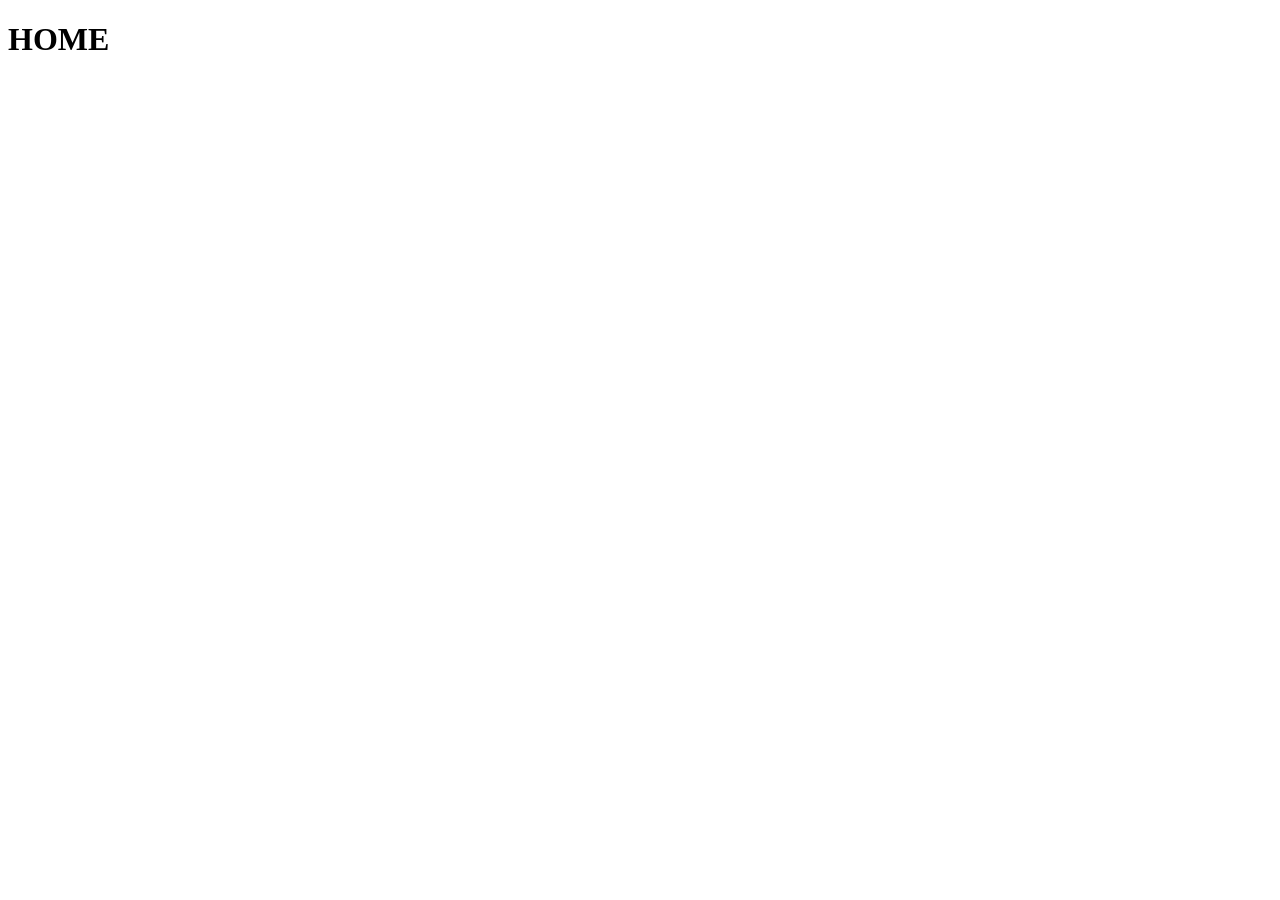
==== index.html @ ebbef8ec "this is the first commit" ====
<!DOCTYPE html>
<html lang="en">
<head>
    <meta charset="UTF-8">
    <meta name="viewport" content="width=device-width, initial-scale=1.0">
    <title>Afirica-delicacy</title>
    <link rel="stylesheet" href="./style.css">
</head>
<body>
    <h1>HOME</h1>
</body>
<script src="script.js"></script>
</html>
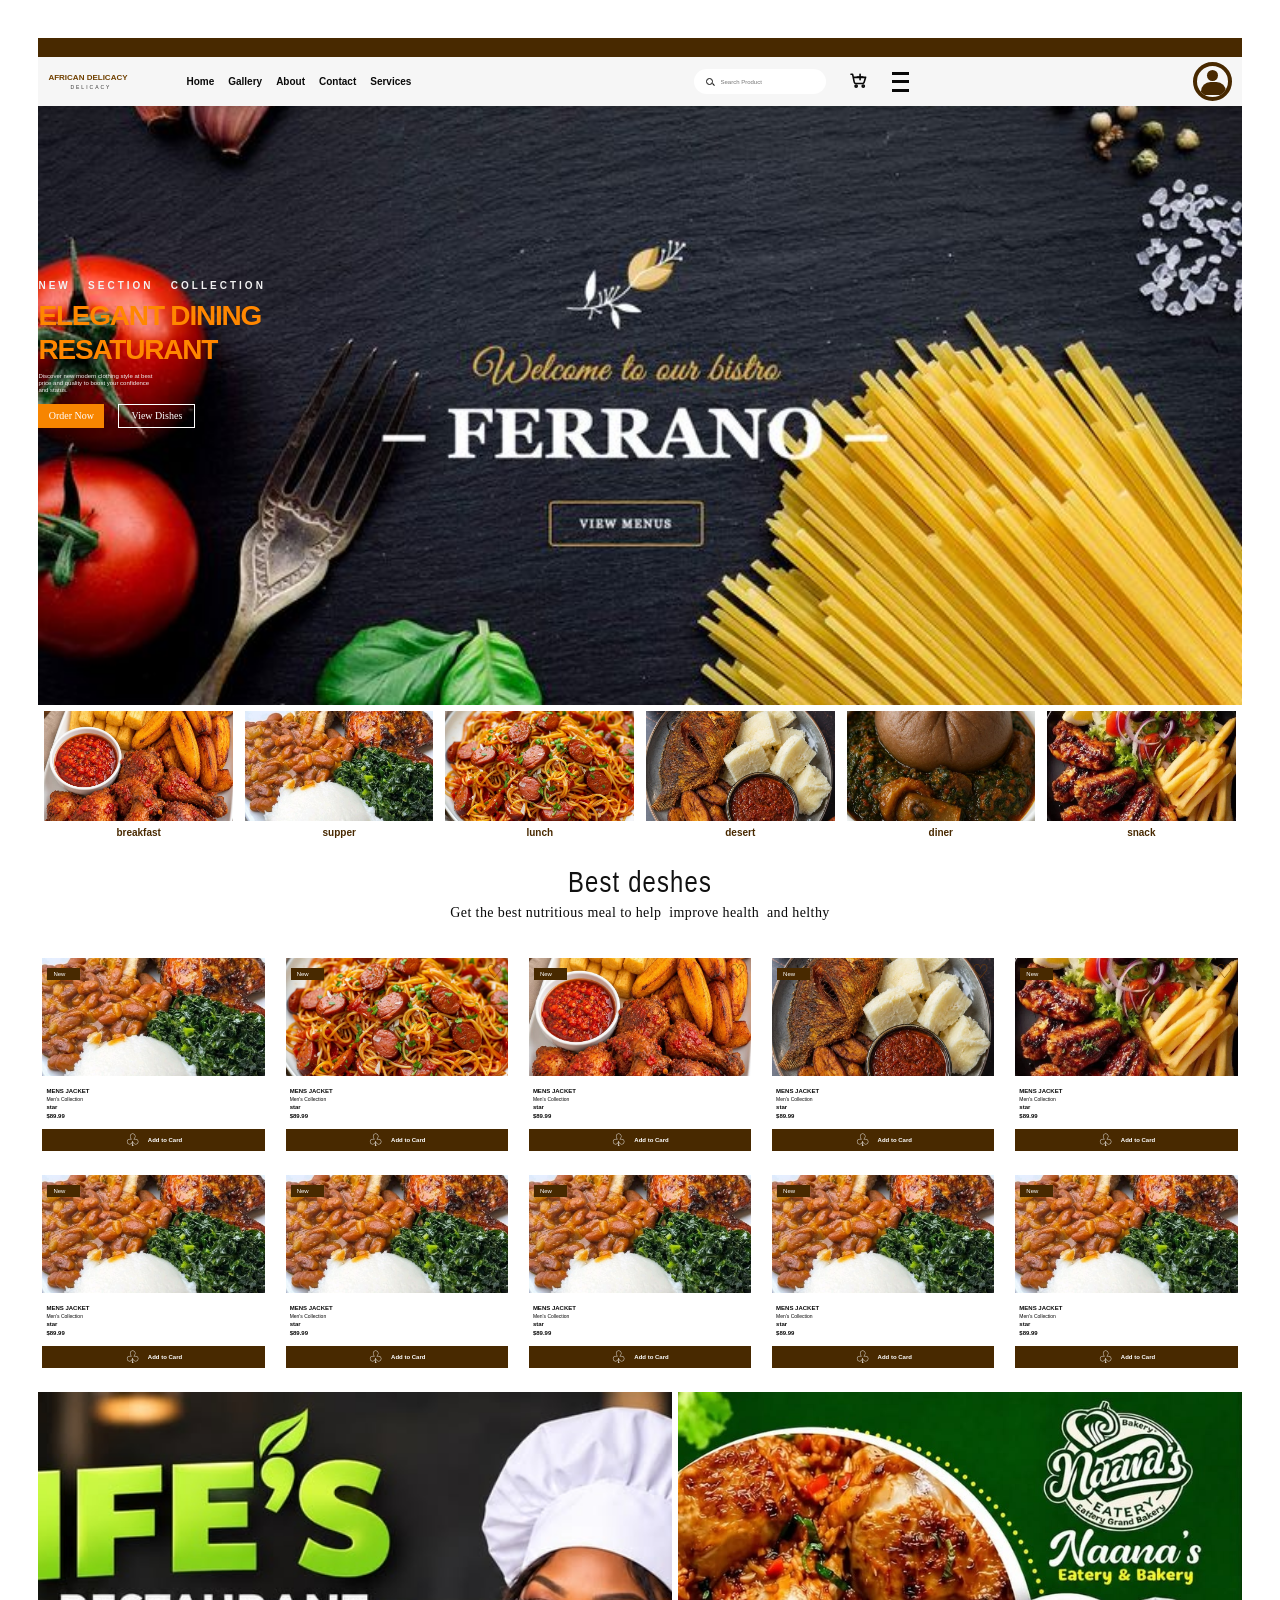
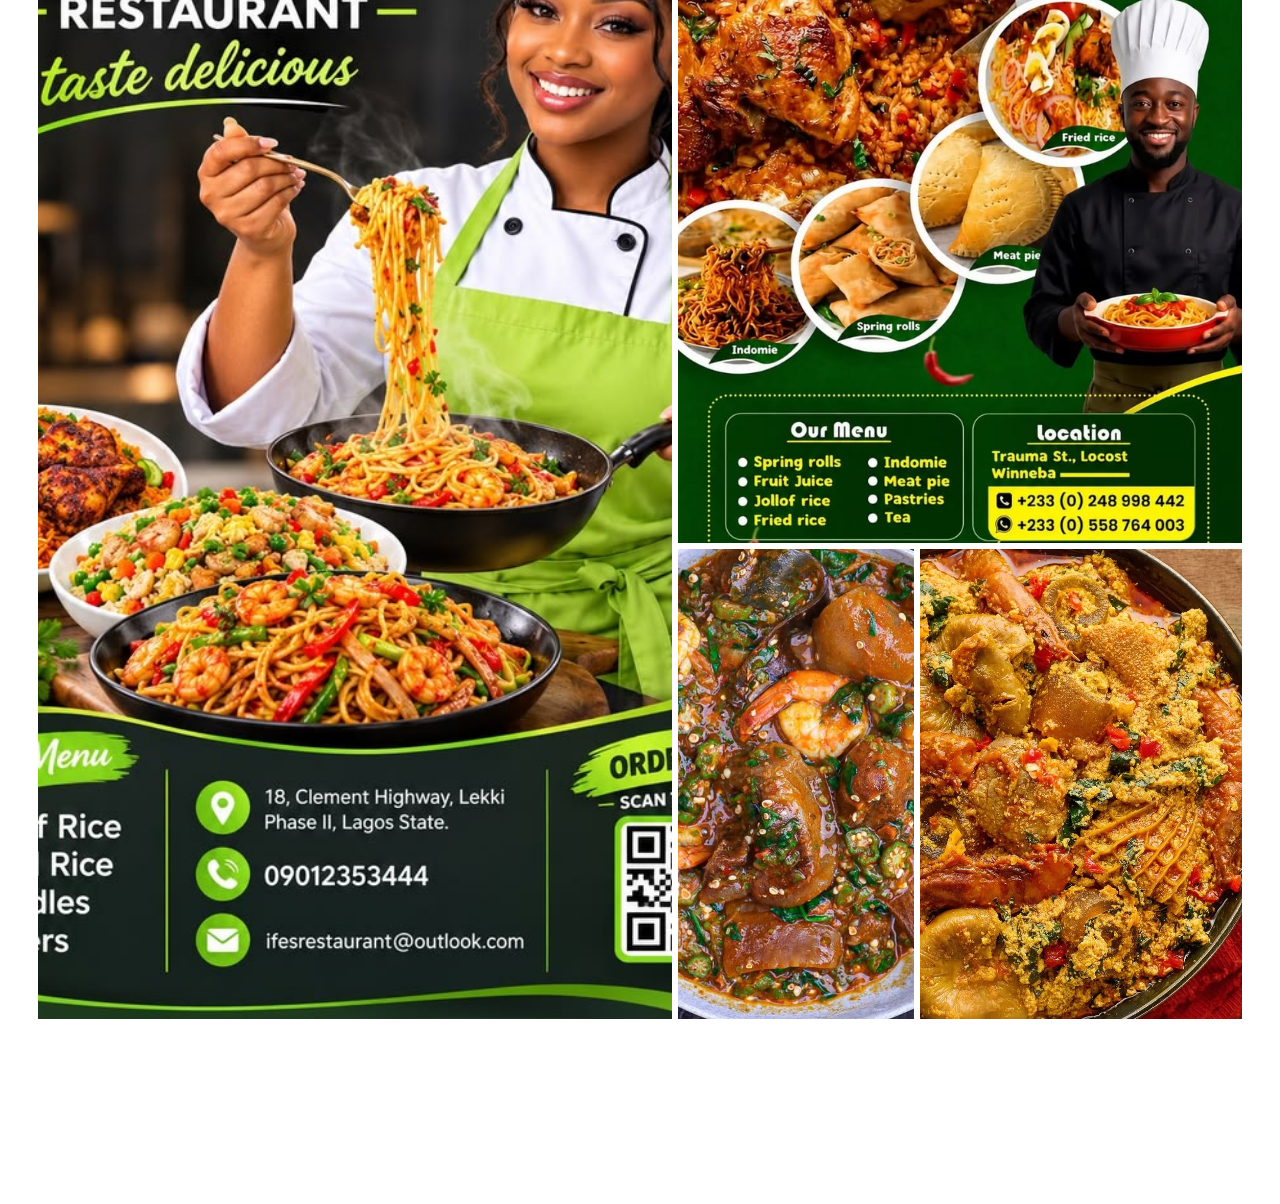
==== commit 64893f6b: "my work to the home page" ====
--- a/index.html
+++ b/index.html
@@ -3,11 +3,149 @@
 <head>
     <meta charset="UTF-8">
     <meta name="viewport" content="width=device-width, initial-scale=1.0">
-    <title>Afirica-delicacy</title>
+    <title>African Delicacy</title>
     <link rel="stylesheet" href="./style.css">
 </head>
 <body>
-    <h1>HOME</h1>
+    <main class="page">
+        <div class="top-band"></div>
+        <header class="site-header">
+            <a class="brand" href="#" aria-label="African Delicacy home">
+                <strong>AFRICAN DELICACY</strong>
+                <span>DELICACY</span>
+            </a>
+            <nav class="main-nav" aria-label="Main navigation">
+                <a href="#">Home</a>
+                <a href="#">Gallery</a>
+                <a href="#">About</a>
+                <a href="#">Contact</a>
+                <a href="#">Services</a>
+            </nav>
+            <label class="search">
+                <span class="search-icon" aria-hidden="true"></span>
+                <input type="search" placeholder="Search Product" aria-label="Search Product">
+            </label>
+            <button class="icon-button cart-icon" aria-label="Shopping cart">
+                <svg viewBox="0 0 24 24" aria-hidden="true">
+                    <path d="M2.5 4h2l2.1 10.1a2 2 0 0 0 2 1.6h8.6a2 2 0 0 0 1.9-1.4L21 8H6"></path>
+                    <circle cx="9" cy="19" r="1.4"></circle>
+                    <circle cx="18" cy="19" r="1.4"></circle>
+                    <path d="M14 4v7m-3.5-3.5h7"></path>
+                </svg>
+            </button>
+            <button class="icon-button menu-icon" aria-label="Open menu"><span></span><span></span><span></span></button>
+            <button class="profile-icon" aria-label="Profile">
+                <span class="profile-head"></span>
+                <span class="profile-body"></span>
+            </button>
+        </header>
+
+        <section class="hero" aria-label="Welcome to our bistro">
+            <div class="hero-copy">
+                <p class="eyebrow">NEW&nbsp;&nbsp; SECTION&nbsp;&nbsp; COLLECTION</p>
+                <h1>ELEGANT DINING<br>RESATURANT</h1>
+                <p class="hero-description">Discover new modern clothing style at best<br>price and quality to boost your confidence<br>and status.</p>
+                <div class="hero-actions">
+                    <a class="order-button" href="#">Order Now</a>
+                    <a class="dishes-button" href="#">View Dishes</a>
+                </div>
+            </div>
+        </section>
+
+        <section class="categories" aria-label="Meal categories">
+            <a class="category" href="#">
+                <img src="./assets/a84da2646864ede34d8985e63b2a84be.jpg" alt="">
+                <span>breakfast</span>
+            </a>
+            <a class="category" href="#">
+                <img src="./assets/fb3354e761e24f7c45a9b0ea93ad1564.jpg" alt="">
+                <span>supper</span>
+            </a>
+            <a class="category" href="#">
+                <img src="./assets/f07e0de98edfae25bcae5e0128d8e702.jpg" alt="">
+                <span>lunch</span>
+            </a>
+            <a class="category" href="#">
+                <img src="./assets/ef4fd1bd7232d2b314f2e73e21b83db4.jpg" alt="">
+                <span>desert</span>
+            </a>
+            <a class="category" href="#">
+                <img src="./assets/db285a12ba7b0454bdcac68c636e36e6.jpg" alt="">
+                <span>diner</span>
+            </a>
+            <a class="category" href="#">
+                <img src="./assets/a26977dff643196fd30231108475466a.jpg" alt="">
+                <span>snack</span>
+            </a>
+        </section>
+
+        <section class="menu-section">
+            <div class="section-heading">
+                <h2>Best deshes</h2>
+                <p>Get the best nutritious meal to help&nbsp; improve health&nbsp; and helthy</p>
+            </div>
+            <div class="product-grid">
+                <article class="product-card">
+                    <div class="product-image"><img src="./assets/fb3354e761e24f7c45a9b0ea93ad1564.jpg" alt="Chicken and rice meal"><span class="new-tag">New</span><span class="heart">♡</span></div>
+                    <div class="product-info"><strong>MENS JACKET</strong><span>Men's Collection</span><b>star</b><strong>$89.99</strong></div>
+                    <button class="add-button"><span class="mini-cart">♧</span> Add to Card</button>
+                </article>
+                <article class="product-card">
+                    <div class="product-image"><img src="./assets/f07e0de98edfae25bcae5e0128d8e702.jpg" alt="Spaghetti meal"><span class="new-tag">New</span><span class="heart">♡</span></div>
+                    <div class="product-info"><strong>MENS JACKET</strong><span>Men's Collection</span><b>star</b><strong>$89.99</strong></div>
+                    <button class="add-button"><span class="mini-cart">♧</span> Add to Card</button>
+                </article>
+                <article class="product-card">
+                    <div class="product-image"><img src="./assets/a84da2646864ede34d8985e63b2a84be.jpg" alt="Grilled chicken and plantain"><span class="new-tag">New</span><span class="heart">♡</span></div>
+                    <div class="product-info"><strong>MENS JACKET</strong><span>Men's Collection</span><b>star</b><strong>$89.99</strong></div>
+                    <button class="add-button"><span class="mini-cart">♧</span> Add to Card</button>
+                </article>
+                <article class="product-card">
+                    <div class="product-image"><img src="./assets/ef4fd1bd7232d2b314f2e73e21b83db4.jpg" alt="Fish with sides"><span class="new-tag">New</span><span class="heart">♡</span></div>
+                    <div class="product-info"><strong>MENS JACKET</strong><span>Men's Collection</span><b>star</b><strong>$89.99</strong></div>
+                    <button class="add-button"><span class="mini-cart">♧</span> Add to Card</button>
+                </article>
+                <article class="product-card">
+                    <div class="product-image"><img src="./assets/a26977dff643196fd30231108475466a.jpg" alt="Grilled meat and fries"><span class="new-tag">New</span><span class="heart">♡</span></div>
+                    <div class="product-info"><strong>MENS JACKET</strong><span>Men's Collection</span><b>star</b><strong>$89.99</strong></div>
+                    <button class="add-button"><span class="mini-cart">♧</span> Add to Card</button>
+                </article>
+                <article class="product-card">
+                    <div class="product-image"><img src="./assets/fb3354e761e24f7c45a9b0ea93ad1564.jpg" alt="Chicken and rice meal"><span class="new-tag">New</span><span class="heart">♡</span></div>
+                    <div class="product-info"><strong>MENS JACKET</strong><span>Men's Collection</span><b>star</b><strong>$89.99</strong></div>
+                    <button class="add-button"><span class="mini-cart">♧</span> Add to Card</button>
+                </article>
+                <article class="product-card">
+                    <div class="product-image"><img src="./assets/fb3354e761e24f7c45a9b0ea93ad1564.jpg" alt="Chicken and rice meal"><span class="new-tag">New</span><span class="heart">♡</span></div>
+                    <div class="product-info"><strong>MENS JACKET</strong><span>Men's Collection</span><b>star</b><strong>$89.99</strong></div>
+                    <button class="add-button"><span class="mini-cart">♧</span> Add to Card</button>
+                </article>
+                <article class="product-card">
+                    <div class="product-image"><img src="./assets/fb3354e761e24f7c45a9b0ea93ad1564.jpg" alt="Chicken and rice meal"><span class="new-tag">New</span><span class="heart">♡</span></div>
+                    <div class="product-info"><strong>MENS JACKET</strong><span>Men's Collection</span><b>star</b><strong>$89.99</strong></div>
+                    <button class="add-button"><span class="mini-cart">♧</span> Add to Card</button>
+                </article>
+                <article class="product-card">
+                    <div class="product-image"><img src="./assets/fb3354e761e24f7c45a9b0ea93ad1564.jpg" alt="Chicken and rice meal"><span class="new-tag">New</span><span class="heart">♡</span></div>
+                    <div class="product-info"><strong>MENS JACKET</strong><span>Men's Collection</span><b>star</b><strong>$89.99</strong></div>
+                    <button class="add-button"><span class="mini-cart">♧</span> Add to Card</button>
+                </article>
+                <article class="product-card">
+                    <div class="product-image"><img src="./assets/fb3354e761e24f7c45a9b0ea93ad1564.jpg" alt="Chicken and rice meal"><span class="new-tag">New</span><span class="heart">♡</span></div>
+                    <div class="product-info"><strong>MENS JACKET</strong><span>Men's Collection</span><b>star</b><strong>$89.99</strong></div>
+                    <button class="add-button"><span class="mini-cart">♧</span> Add to Card</button>
+                </article>
+            </div>
+        </section>
+
+        <section class="promotions" aria-label="Restaurant specials">
+            <img class="chef-promo" src="./assets/30cb86f6ff8b3ae7d47fc27bc959237d.jpg" alt="IFE'S restaurant, taste delicious">
+            <div class="food-promos">
+                <img src="./assets/ea743bbdbd87b1c396092059807d31a7.jpg" alt="Restaurant food and chef">
+                <img src="./assets/31af7766796ad1d84baca6e115d653b7.jpg" alt="Spicy stew">
+                <img src="./assets/8239f8def4832946f602ae3313b98829.jpg" alt="African rice dish">
+            </div>
+        </section>
+    </main>
 </body>
-<script src="script.js"></script>
-</html>+</html>
--- a/style.css
+++ b/style.css
@@ -0,0 +1,557 @@
+* {
+    box-sizing: border-box;
+}
+
+body {
+    margin: 0;
+    background: #fff;
+    color: #090909;
+    font-family: Arial, Helvetica, sans-serif;
+}
+
+.page {
+    width: 94%;
+    max-width: 1280px;
+    margin: 3% auto 0;
+    padding-bottom: 185px;
+}
+
+.top-band {
+    height: 19px;
+    background: #482900;
+}
+
+.site-header {
+    height: 49px;
+    padding: 0 10px;
+    display: flex;
+    align-items: center;
+    background: #f6f6f6;
+}
+
+.brand {
+    width: 100px;
+    flex: 0 0 100px;
+    display: flex;
+    flex-direction: column;
+    color: #704000;
+    text-decoration: none;
+    line-height: 1;
+}
+
+.brand strong {
+    font-size: 8px;
+    font-weight: 800;
+}
+
+.brand span {
+    padding-left: 22px;
+    margin-top: 3px;
+    color: #333;
+    font-size: 5px;
+    letter-spacing: 2px;
+}
+
+.main-nav {
+    display: flex;
+    align-items: center;
+    gap: 14px;
+    margin-left: 38px;
+    white-space: nowrap;
+}
+
+.main-nav a {
+    color: #0a0a0a;
+    font-size: 10px;
+    font-weight: 700;
+    text-decoration: none;
+}
+
+.search {
+    height: 25px;
+    width: 132px;
+    flex: 0 0 132px;
+    display: flex;
+    align-items: center;
+    gap: 8px;
+    padding: 0 12px;
+    margin-left: auto;
+    border-radius: 20px;
+    background: #fff;
+}
+
+.search input {
+    width: 100%;
+    min-width: 0;
+    padding: 0;
+    border: 0;
+    outline: 0;
+    background: transparent;
+    color: #444;
+    font-size: 6px;
+}
+
+.search-icon {
+    width: 7px;
+    height: 7px;
+    position: relative;
+    flex: 0 0 7px;
+    border: 1px solid #111;
+    border-radius: 50%;
+}
+
+.search-icon::after {
+    position: absolute;
+    width: 3px;
+    height: 1px;
+    right: -3px;
+    bottom: -1px;
+    background: #111;
+    content: "";
+    transform: rotate(48deg);
+}
+
+.icon-button,
+.profile-icon {
+    padding: 0;
+    border: 0;
+    background: transparent;
+    cursor: pointer;
+}
+
+.cart-icon {
+    width: 20px;
+    height: 24px;
+    margin-left: 23px;
+}
+
+.cart-icon svg {
+    width: 19px;
+    height: 19px;
+    fill: none;
+    stroke: #070707;
+    stroke-linecap: round;
+    stroke-linejoin: round;
+    stroke-width: 2;
+}
+
+.menu-icon {
+    width: 19px;
+    height: 20px;
+    display: flex;
+    flex-direction: column;
+    justify-content: space-between;
+    margin-left: 23px;
+}
+
+.menu-icon span {
+    width: 17px;
+    height: 3px;
+    background: #080808;
+}
+
+.profile-icon {
+    width: 39px;
+    height: 39px;
+    flex: 0 0 39px;
+    position: relative;
+    overflow: hidden;
+    margin-left: auto;
+    border: 4px solid #482900;
+    border-radius: 50%;
+}
+
+.profile-head {
+    position: absolute;
+    top: 4px;
+    left: 10px;
+    width: 11px;
+    height: 11px;
+    border-radius: 50%;
+    background: #482900;
+}
+
+.profile-body {
+    position: absolute;
+    bottom: 2px;
+    left: 4px;
+    width: 25px;
+    height: 13px;
+    border-radius: 14px 14px 5px 5px;
+    background: #482900;
+}
+
+.hero {
+    height: auto;
+    aspect-ratio: 2.01 / 1;
+    position: relative;
+    overflow: hidden;
+    background: url("./assets/hero.jpg") center center / cover no-repeat;
+}
+
+.hero-copy {
+    position: absolute;
+    top: 29%;
+    left: 0;
+    color: #f1f1f1;
+}
+
+.eyebrow {
+    margin: 0 0 8px;
+    font-size: 10px;
+    font-weight: 700;
+    letter-spacing: 3px;
+}
+
+.hero h1 {
+    margin: 0;
+    color: #ff8700;
+    font-size: 28px;
+    line-height: 1.23;
+    letter-spacing: -1.2px;
+}
+
+.hero-description {
+    margin: 5px 0 10px;
+    font-size: 6px;
+    line-height: 1.15;
+}
+
+.hero-actions {
+    display: flex;
+    gap: 14px;
+}
+
+.hero-actions a {
+    height: 24px;
+    display: flex;
+    align-items: center;
+    justify-content: center;
+    color: #fff;
+    font-family: Georgia, serif;
+    font-size: 10px;
+    text-decoration: none;
+}
+
+.order-button {
+    width: 66px;
+    background: #f78500;
+}
+
+.dishes-button {
+    width: 77px;
+    border: 1px solid #fff;
+}
+
+.categories {
+    display: grid;
+    grid-template-columns: repeat(6, minmax(0, 1fr));
+    gap: 12px;
+    padding: 6px;
+}
+
+.category {
+    min-width: 0;
+    display: flex;
+    flex-direction: column;
+    align-items: center;
+    color: #482900;
+    font-size: 10px;
+    font-weight: 700;
+    line-height: 1;
+    text-decoration: none;
+}
+
+.category img {
+    width: 100%;
+    height: 110px;
+    object-fit: cover;
+    margin-bottom: 7px;
+}
+
+.menu-section {
+    margin-top: 21px;
+}
+
+.section-heading {
+    text-align: center;
+}
+
+.section-heading h2 {
+    margin: 0;
+    color: #111;
+    font-family: "Arial Narrow", "Liberation Sans Narrow", Georgia, serif;
+    font-size: 29px;
+    font-weight: 400;
+    letter-spacing: 1.2px;
+    line-height: 1.15;
+}
+
+.section-heading p {
+    margin: 7px 0 37px;
+    font-family: Georgia, "Times New Roman", serif;
+    font-size: 14px;
+    letter-spacing: .4px;
+}
+
+.product-grid {
+    display: grid;
+    grid-template-columns: repeat(5, minmax(0, 1fr));
+    column-gap: 21px;
+    row-gap: 24px;
+    padding: 0 4px;
+}
+
+.product-card {
+    min-width: 0;
+    height: 193px;
+}
+
+.product-image {
+    height: 118px;
+    position: relative;
+    overflow: hidden;
+    background: #eee;
+}
+
+.product-image img {
+    width: 100%;
+    height: 100%;
+    display: block;
+    object-fit: cover;
+}
+
+.new-tag {
+    position: absolute;
+    top: 10px;
+    left: 5px;
+    width: 33px;
+    height: 12px;
+    display: flex;
+    align-items: center;
+    padding-left: 6px;
+    background: #482900;
+    color: #fff;
+    font-size: 6px;
+}
+
+.heart {
+    position: absolute;
+    top: 4px;
+    right: 5px;
+    color: #784000;
+    font-family: Arial, sans-serif;
+    font-size: 19px;
+    line-height: 1;
+}
+
+.product-info {
+    height: 53px;
+    display: flex;
+    flex-direction: column;
+    justify-content: center;
+    padding: 4px 4px 2px;
+    font-size: 6px;
+    line-height: 1.4;
+}
+
+.product-info strong {
+    font-size: 6px;
+    line-height: 1.45;
+}
+
+.product-info span {
+    font-size: 5px;
+}
+
+.product-info b {
+    font-size: 6px;
+}
+
+.add-button {
+    width: 100%;
+    height: 22px;
+    display: flex;
+    align-items: center;
+    justify-content: center;
+    gap: 8px;
+    padding: 0;
+    border: 0;
+    background: #482900;
+    color: #fff;
+    font-size: 6px;
+    font-weight: 700;
+}
+
+.mini-cart {
+    font-size: 17px;
+    font-weight: 400;
+    line-height: 1;
+}
+
+.promotions {
+    height: auto;
+    aspect-ratio: 2.15 / 1;
+    display: grid;
+    grid-template-columns: 1.125fr 1fr;
+    gap: 6px;
+    margin-top: 24px;
+}
+
+.promotions > img,
+.food-promos img {
+    width: 100%;
+    height: 100%;
+    display: block;
+    object-fit: cover;
+}
+
+.chef-promo {
+    object-position: center 43%;
+}
+
+.food-promos {
+    min-width: 0;
+    display: grid;
+    grid-template-columns: 1fr 1.36fr;
+    grid-template-rows: 1.6fr 1fr;
+    gap: 6px;
+}
+
+.food-promos img:first-child {
+    grid-column: 1 / 3;
+}
+
+@media (max-width: 700px) {
+    .page {
+        width: 96%;
+        margin-top: 2%;
+    }
+
+    .site-header {
+        padding: 0 7px;
+    }
+
+    .brand {
+        width: 84px;
+        flex-basis: 84px;
+    }
+
+    .main-nav {
+        gap: 9px;
+        margin-left: 12px;
+    }
+
+    .main-nav a {
+        font-size: 8px;
+    }
+
+    .search {
+        width: 100px;
+        flex-basis: 100px;
+        margin-left: 12px;
+    }
+
+    .cart-icon {
+        margin-left: 10px;
+    }
+
+    .menu-icon {
+        margin-left: 12px;
+    }
+
+    .profile-icon {
+        width: 32px;
+        height: 32px;
+        flex-basis: 32px;
+        margin-left: 12px;
+    }
+
+    .hero h1 {
+        font-size: clamp(16px, 3.65vw, 28px);
+    }
+
+    .eyebrow {
+        font-size: clamp(6px, 1.3vw, 10px);
+        letter-spacing: 2px;
+    }
+
+    .category img {
+        height: clamp(64px, 14.3vw, 110px);
+    }
+
+    .product-grid {
+        column-gap: 12px;
+    }
+}
+
+@media (max-width: 520px) {
+    .main-nav {
+        display: none;
+    }
+
+    .search {
+        margin-left: auto;
+    }
+
+    .profile-icon {
+        margin-left: 10px;
+    }
+
+    .hero {
+        aspect-ratio: 1.5 / 1;
+    }
+
+    .hero-copy {
+        top: 25%;
+    }
+
+    .hero-description {
+        font-size: 5px;
+    }
+
+    .categories {
+        gap: 5px;
+        padding: 5px 2px;
+    }
+
+    .category {
+        font-size: 8px;
+    }
+
+    .category img {
+        height: 18vw;
+        margin-bottom: 5px;
+    }
+
+    .section-heading h2 {
+        font-size: 24px;
+    }
+
+    .section-heading p {
+        margin-bottom: 24px;
+        font-size: 11px;
+    }
+
+    .product-grid {
+        grid-template-columns: repeat(2, minmax(0, 1fr));
+        gap: 16px;
+    }
+
+    .product-card {
+        height: 193px;
+    }
+
+    .promotions {
+        grid-template-columns: 1fr;
+        aspect-ratio: auto;
+    }
+
+    .chef-promo {
+        height: 75vw !important;
+    }
+
+    .food-promos {
+        height: 60vw;
+    }
+}
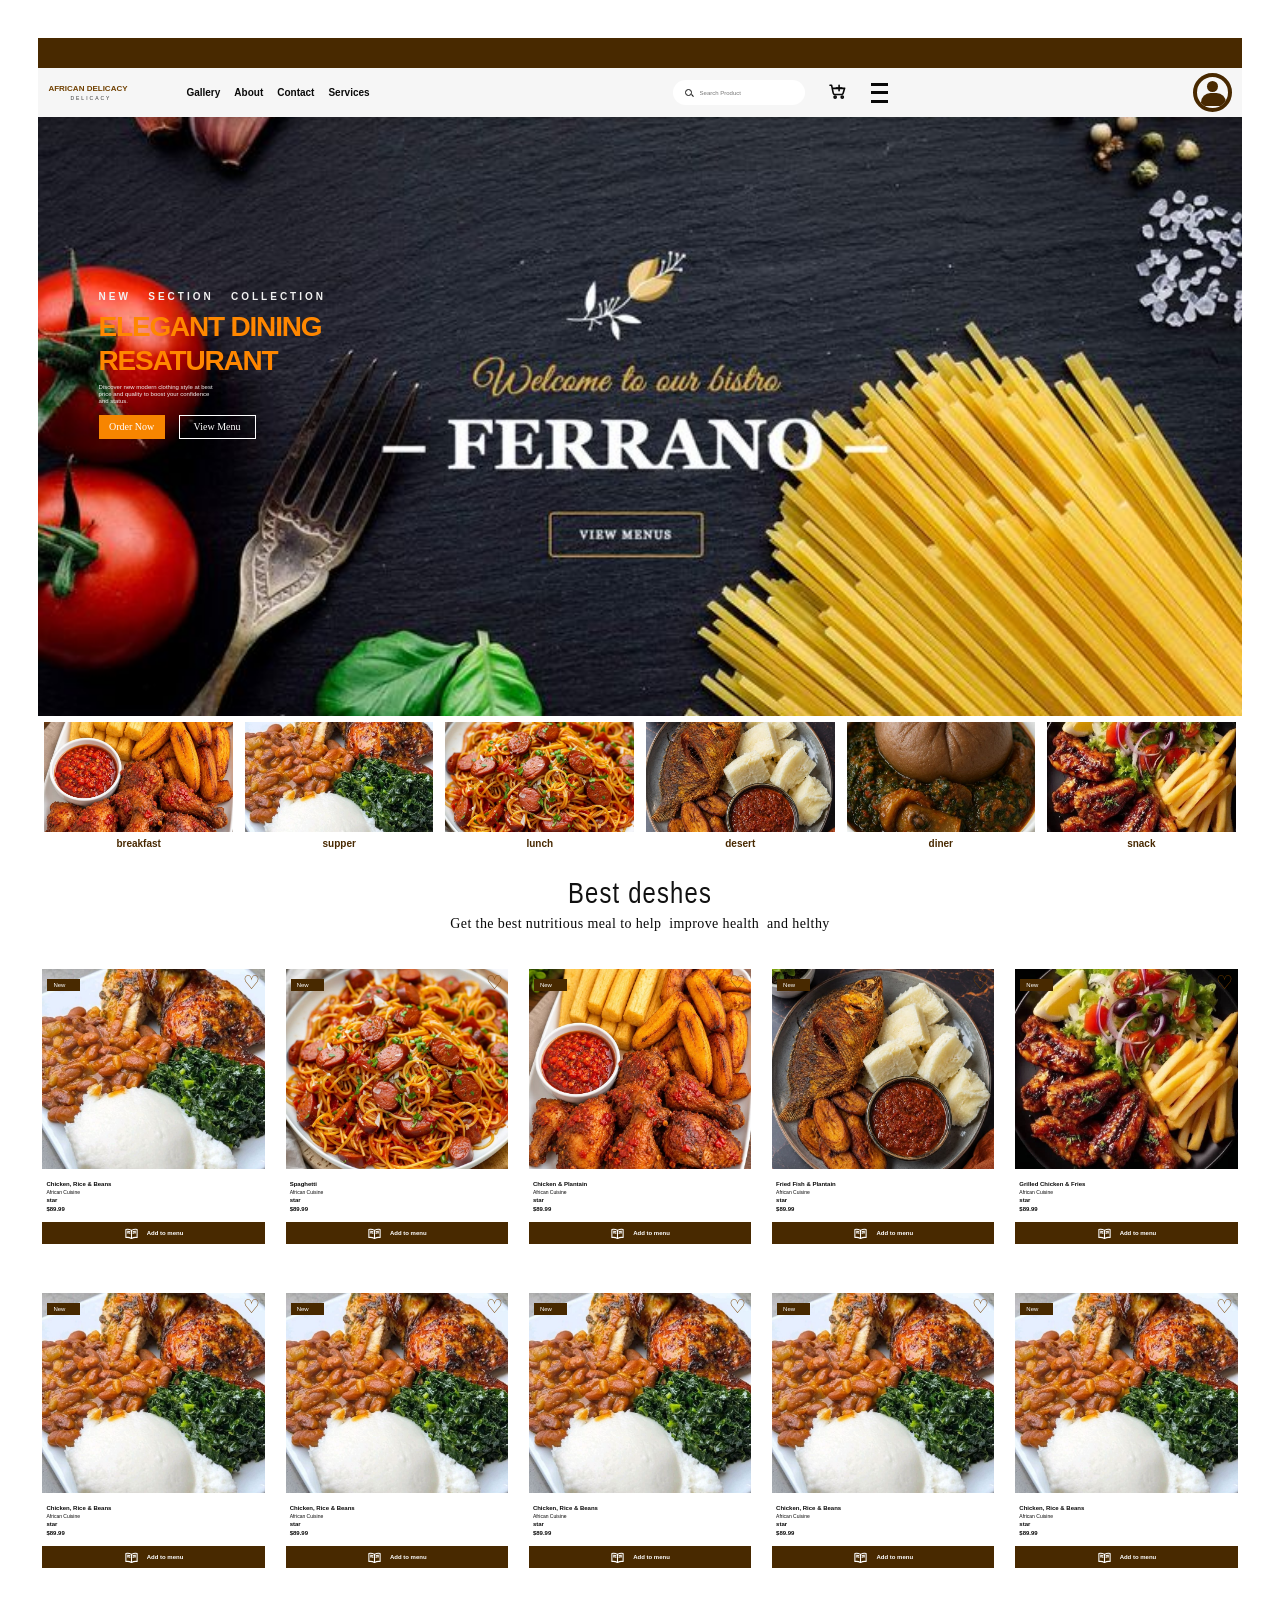
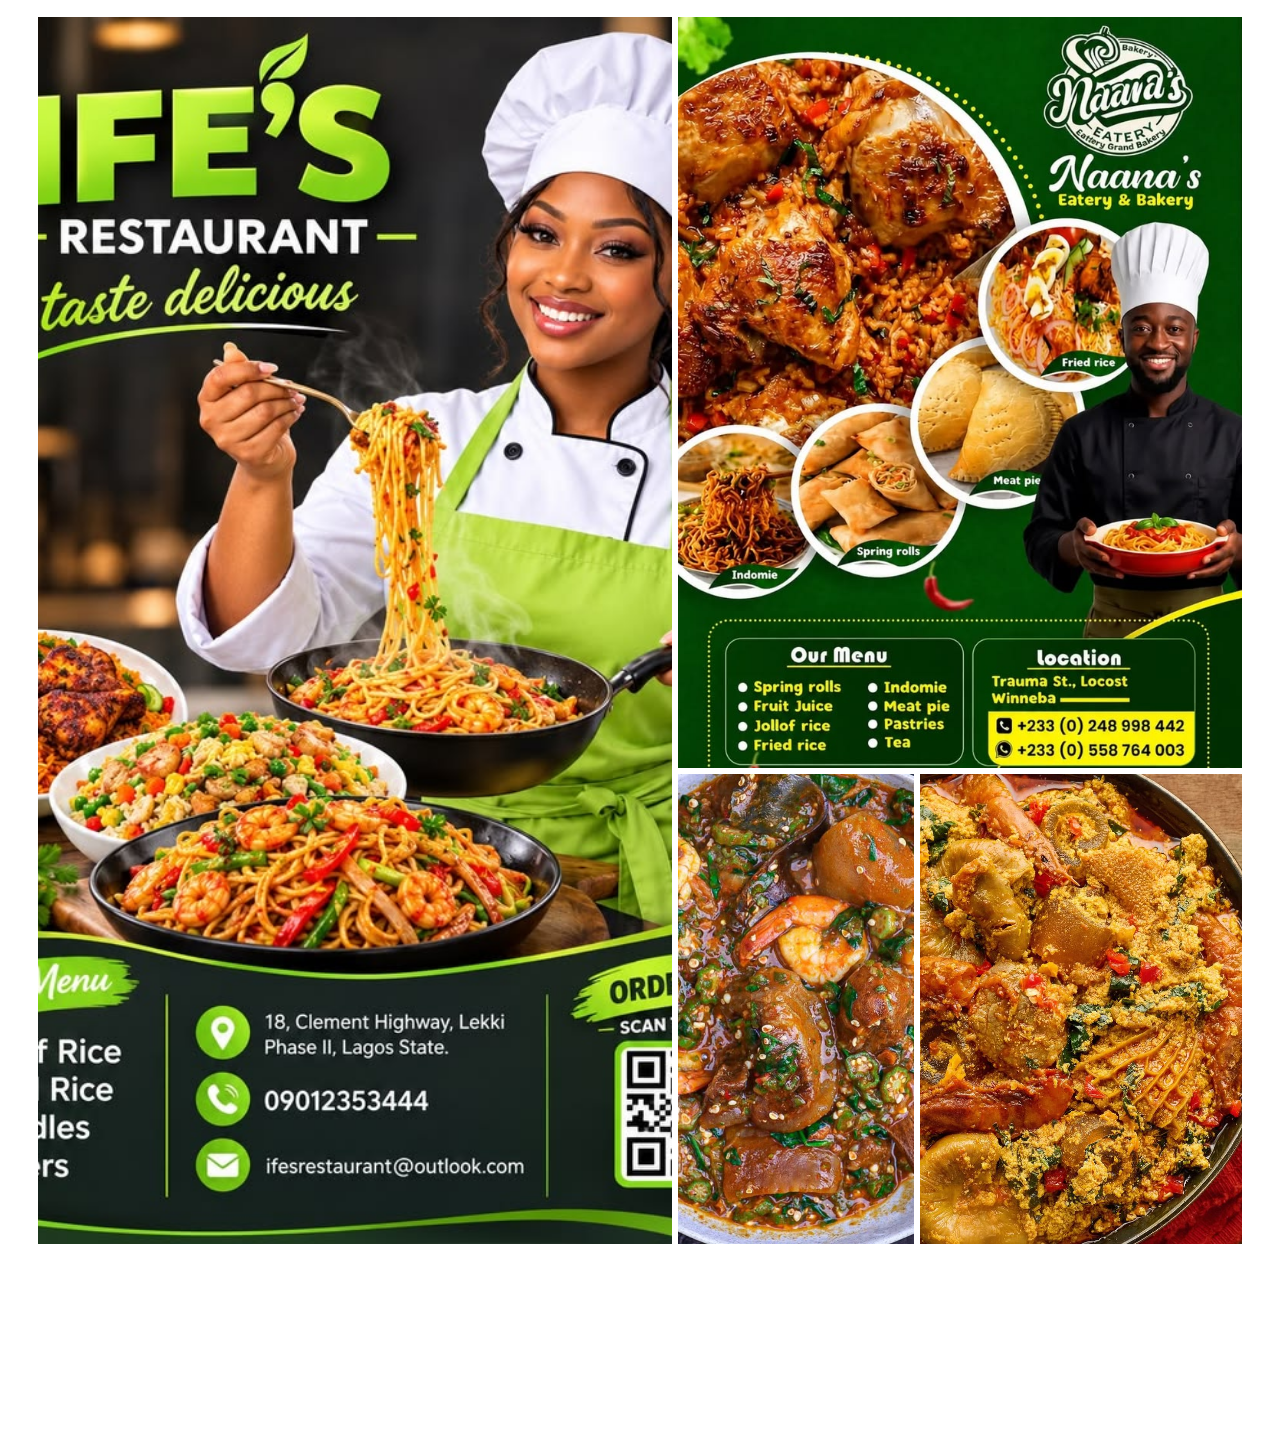
==== commit c9744a6a: "twicking the home page" ====
--- a/index.html
+++ b/index.html
@@ -15,11 +15,10 @@
                 <span>DELICACY</span>
             </a>
             <nav class="main-nav" aria-label="Main navigation">
-                <a href="#">Home</a>
-                <a href="#">Gallery</a>
-                <a href="#">About</a>
-                <a href="#">Contact</a>
-                <a href="#">Services</a>
+                <a href="./gallery">Gallery</a>
+                <a href="./about">About</a>
+                <a href="./contact">Contact</a>
+                <a href="./services">Services</a>
             </nav>
             <label class="search">
                 <span class="search-icon" aria-hidden="true"></span>
@@ -46,8 +45,8 @@
                 <h1>ELEGANT DINING<br>RESATURANT</h1>
                 <p class="hero-description">Discover new modern clothing style at best<br>price and quality to boost your confidence<br>and status.</p>
                 <div class="hero-actions">
-                    <a class="order-button" href="#">Order Now</a>
-                    <a class="dishes-button" href="#">View Dishes</a>
+                    <a class="order-button" href="./menu.html">Order Now</a>
+                    <a class="dishes-button" href="./menu.html">View Menu</a>
                 </div>
             </div>
         </section>
@@ -87,53 +86,53 @@
             <div class="product-grid">
                 <article class="product-card">
                     <div class="product-image"><img src="./assets/fb3354e761e24f7c45a9b0ea93ad1564.jpg" alt="Chicken and rice meal"><span class="new-tag">New</span><span class="heart">♡</span></div>
-                    <div class="product-info"><strong>MENS JACKET</strong><span>Men's Collection</span><b>star</b><strong>$89.99</strong></div>
-                    <button class="add-button"><span class="mini-cart">♧</span> Add to Card</button>
+                    <div class="product-info"><strong>Chicken, Rice &amp; Beans</strong><span>African Cuisine</span><b>star</b><strong>$89.99</strong></div>
+                    <button class="add-button"><svg class="menu-book" viewBox="0 0 24 24" aria-hidden="true"><path d="M3 5.5c3.4-.8 6-.2 9 1.5v13c-3-1.7-5.6-2.3-9-1.5zM21 5.5c-3.4-.8-6-.2-9 1.5v13c3-1.7 5.6-2.3 9-1.5zM12 7v13"></path><path d="M5.5 8.5c1.4-.2 2.7 0 4 .6M5.5 11c1.4-.2 2.7 0 4 .6M18.5 8.5c-1.4-.2-2.7 0-4 .6M18.5 11c-1.4-.2-2.7 0-4 .6"></path></svg> Add to menu</button>
                 </article>
                 <article class="product-card">
                     <div class="product-image"><img src="./assets/f07e0de98edfae25bcae5e0128d8e702.jpg" alt="Spaghetti meal"><span class="new-tag">New</span><span class="heart">♡</span></div>
-                    <div class="product-info"><strong>MENS JACKET</strong><span>Men's Collection</span><b>star</b><strong>$89.99</strong></div>
-                    <button class="add-button"><span class="mini-cart">♧</span> Add to Card</button>
+                    <div class="product-info"><strong>Spaghetti</strong><span>African Cuisine</span><b>star</b><strong>$89.99</strong></div>
+                    <button class="add-button"><svg class="menu-book" viewBox="0 0 24 24" aria-hidden="true"><path d="M3 5.5c3.4-.8 6-.2 9 1.5v13c-3-1.7-5.6-2.3-9-1.5zM21 5.5c-3.4-.8-6-.2-9 1.5v13c3-1.7 5.6-2.3 9-1.5zM12 7v13"></path><path d="M5.5 8.5c1.4-.2 2.7 0 4 .6M5.5 11c1.4-.2 2.7 0 4 .6M18.5 8.5c-1.4-.2-2.7 0-4 .6M18.5 11c-1.4-.2-2.7 0-4 .6"></path></svg> Add to menu</button>
                 </article>
                 <article class="product-card">
                     <div class="product-image"><img src="./assets/a84da2646864ede34d8985e63b2a84be.jpg" alt="Grilled chicken and plantain"><span class="new-tag">New</span><span class="heart">♡</span></div>
-                    <div class="product-info"><strong>MENS JACKET</strong><span>Men's Collection</span><b>star</b><strong>$89.99</strong></div>
-                    <button class="add-button"><span class="mini-cart">♧</span> Add to Card</button>
+                    <div class="product-info"><strong>Chicken &amp; Plantain</strong><span>African Cuisine</span><b>star</b><strong>$89.99</strong></div>
+                    <button class="add-button"><svg class="menu-book" viewBox="0 0 24 24" aria-hidden="true"><path d="M3 5.5c3.4-.8 6-.2 9 1.5v13c-3-1.7-5.6-2.3-9-1.5zM21 5.5c-3.4-.8-6-.2-9 1.5v13c3-1.7 5.6-2.3 9-1.5zM12 7v13"></path><path d="M5.5 8.5c1.4-.2 2.7 0 4 .6M5.5 11c1.4-.2 2.7 0 4 .6M18.5 8.5c-1.4-.2-2.7 0-4 .6M18.5 11c-1.4-.2-2.7 0-4 .6"></path></svg> Add to menu</button>
                 </article>
                 <article class="product-card">
                     <div class="product-image"><img src="./assets/ef4fd1bd7232d2b314f2e73e21b83db4.jpg" alt="Fish with sides"><span class="new-tag">New</span><span class="heart">♡</span></div>
-                    <div class="product-info"><strong>MENS JACKET</strong><span>Men's Collection</span><b>star</b><strong>$89.99</strong></div>
-                    <button class="add-button"><span class="mini-cart">♧</span> Add to Card</button>
+                    <div class="product-info"><strong>Fried Fish &amp; Plantain</strong><span>African Cuisine</span><b>star</b><strong>$89.99</strong></div>
+                    <button class="add-button"><svg class="menu-book" viewBox="0 0 24 24" aria-hidden="true"><path d="M3 5.5c3.4-.8 6-.2 9 1.5v13c-3-1.7-5.6-2.3-9-1.5zM21 5.5c-3.4-.8-6-.2-9 1.5v13c3-1.7 5.6-2.3 9-1.5zM12 7v13"></path><path d="M5.5 8.5c1.4-.2 2.7 0 4 .6M5.5 11c1.4-.2 2.7 0 4 .6M18.5 8.5c-1.4-.2-2.7 0-4 .6M18.5 11c-1.4-.2-2.7 0-4 .6"></path></svg> Add to menu</button>
                 </article>
                 <article class="product-card">
                     <div class="product-image"><img src="./assets/a26977dff643196fd30231108475466a.jpg" alt="Grilled meat and fries"><span class="new-tag">New</span><span class="heart">♡</span></div>
-                    <div class="product-info"><strong>MENS JACKET</strong><span>Men's Collection</span><b>star</b><strong>$89.99</strong></div>
-                    <button class="add-button"><span class="mini-cart">♧</span> Add to Card</button>
+                    <div class="product-info"><strong>Grilled Chicken &amp; Fries</strong><span>African Cuisine</span><b>star</b><strong>$89.99</strong></div>
+                    <button class="add-button"><svg class="menu-book" viewBox="0 0 24 24" aria-hidden="true"><path d="M3 5.5c3.4-.8 6-.2 9 1.5v13c-3-1.7-5.6-2.3-9-1.5zM21 5.5c-3.4-.8-6-.2-9 1.5v13c3-1.7 5.6-2.3 9-1.5zM12 7v13"></path><path d="M5.5 8.5c1.4-.2 2.7 0 4 .6M5.5 11c1.4-.2 2.7 0 4 .6M18.5 8.5c-1.4-.2-2.7 0-4 .6M18.5 11c-1.4-.2-2.7 0-4 .6"></path></svg> Add to menu</button>
                 </article>
                 <article class="product-card">
                     <div class="product-image"><img src="./assets/fb3354e761e24f7c45a9b0ea93ad1564.jpg" alt="Chicken and rice meal"><span class="new-tag">New</span><span class="heart">♡</span></div>
-                    <div class="product-info"><strong>MENS JACKET</strong><span>Men's Collection</span><b>star</b><strong>$89.99</strong></div>
-                    <button class="add-button"><span class="mini-cart">♧</span> Add to Card</button>
+                    <div class="product-info"><strong>Chicken, Rice &amp; Beans</strong><span>African Cuisine</span><b>star</b><strong>$89.99</strong></div>
+                    <button class="add-button"><svg class="menu-book" viewBox="0 0 24 24" aria-hidden="true"><path d="M3 5.5c3.4-.8 6-.2 9 1.5v13c-3-1.7-5.6-2.3-9-1.5zM21 5.5c-3.4-.8-6-.2-9 1.5v13c3-1.7 5.6-2.3 9-1.5zM12 7v13"></path><path d="M5.5 8.5c1.4-.2 2.7 0 4 .6M5.5 11c1.4-.2 2.7 0 4 .6M18.5 8.5c-1.4-.2-2.7 0-4 .6M18.5 11c-1.4-.2-2.7 0-4 .6"></path></svg> Add to menu</button>
                 </article>
                 <article class="product-card">
                     <div class="product-image"><img src="./assets/fb3354e761e24f7c45a9b0ea93ad1564.jpg" alt="Chicken and rice meal"><span class="new-tag">New</span><span class="heart">♡</span></div>
-                    <div class="product-info"><strong>MENS JACKET</strong><span>Men's Collection</span><b>star</b><strong>$89.99</strong></div>
-                    <button class="add-button"><span class="mini-cart">♧</span> Add to Card</button>
+                    <div class="product-info"><strong>Chicken, Rice &amp; Beans</strong><span>African Cuisine</span><b>star</b><strong>$89.99</strong></div>
+                    <button class="add-button"><svg class="menu-book" viewBox="0 0 24 24" aria-hidden="true"><path d="M3 5.5c3.4-.8 6-.2 9 1.5v13c-3-1.7-5.6-2.3-9-1.5zM21 5.5c-3.4-.8-6-.2-9 1.5v13c3-1.7 5.6-2.3 9-1.5zM12 7v13"></path><path d="M5.5 8.5c1.4-.2 2.7 0 4 .6M5.5 11c1.4-.2 2.7 0 4 .6M18.5 8.5c-1.4-.2-2.7 0-4 .6M18.5 11c-1.4-.2-2.7 0-4 .6"></path></svg> Add to menu</button>
                 </article>
                 <article class="product-card">
                     <div class="product-image"><img src="./assets/fb3354e761e24f7c45a9b0ea93ad1564.jpg" alt="Chicken and rice meal"><span class="new-tag">New</span><span class="heart">♡</span></div>
-                    <div class="product-info"><strong>MENS JACKET</strong><span>Men's Collection</span><b>star</b><strong>$89.99</strong></div>
-                    <button class="add-button"><span class="mini-cart">♧</span> Add to Card</button>
+                    <div class="product-info"><strong>Chicken, Rice &amp; Beans</strong><span>African Cuisine</span><b>star</b><strong>$89.99</strong></div>
+                    <button class="add-button"><svg class="menu-book" viewBox="0 0 24 24" aria-hidden="true"><path d="M3 5.5c3.4-.8 6-.2 9 1.5v13c-3-1.7-5.6-2.3-9-1.5zM21 5.5c-3.4-.8-6-.2-9 1.5v13c3-1.7 5.6-2.3 9-1.5zM12 7v13"></path><path d="M5.5 8.5c1.4-.2 2.7 0 4 .6M5.5 11c1.4-.2 2.7 0 4 .6M18.5 8.5c-1.4-.2-2.7 0-4 .6M18.5 11c-1.4-.2-2.7 0-4 .6"></path></svg> Add to menu</button>
                 </article>
                 <article class="product-card">
                     <div class="product-image"><img src="./assets/fb3354e761e24f7c45a9b0ea93ad1564.jpg" alt="Chicken and rice meal"><span class="new-tag">New</span><span class="heart">♡</span></div>
-                    <div class="product-info"><strong>MENS JACKET</strong><span>Men's Collection</span><b>star</b><strong>$89.99</strong></div>
-                    <button class="add-button"><span class="mini-cart">♧</span> Add to Card</button>
+                    <div class="product-info"><strong>Chicken, Rice &amp; Beans</strong><span>African Cuisine</span><b>star</b><strong>$89.99</strong></div>
+                    <button class="add-button"><svg class="menu-book" viewBox="0 0 24 24" aria-hidden="true"><path d="M3 5.5c3.4-.8 6-.2 9 1.5v13c-3-1.7-5.6-2.3-9-1.5zM21 5.5c-3.4-.8-6-.2-9 1.5v13c3-1.7 5.6-2.3 9-1.5zM12 7v13"></path><path d="M5.5 8.5c1.4-.2 2.7 0 4 .6M5.5 11c1.4-.2 2.7 0 4 .6M18.5 8.5c-1.4-.2-2.7 0-4 .6M18.5 11c-1.4-.2-2.7 0-4 .6"></path></svg> Add to menu</button>
                 </article>
                 <article class="product-card">
                     <div class="product-image"><img src="./assets/fb3354e761e24f7c45a9b0ea93ad1564.jpg" alt="Chicken and rice meal"><span class="new-tag">New</span><span class="heart">♡</span></div>
-                    <div class="product-info"><strong>MENS JACKET</strong><span>Men's Collection</span><b>star</b><strong>$89.99</strong></div>
-                    <button class="add-button"><span class="mini-cart">♧</span> Add to Card</button>
+                    <div class="product-info"><strong>Chicken, Rice &amp; Beans</strong><span>African Cuisine</span><b>star</b><strong>$89.99</strong></div>
+                    <button class="add-button"><svg class="menu-book" viewBox="0 0 24 24" aria-hidden="true"><path d="M3 5.5c3.4-.8 6-.2 9 1.5v13c-3-1.7-5.6-2.3-9-1.5zM21 5.5c-3.4-.8-6-.2-9 1.5v13c3-1.7 5.6-2.3 9-1.5zM12 7v13"></path><path d="M5.5 8.5c1.4-.2 2.7 0 4 .6M5.5 11c1.4-.2 2.7 0 4 .6M18.5 8.5c-1.4-.2-2.7 0-4 .6M18.5 11c-1.4-.2-2.7 0-4 .6"></path></svg> Add to menu</button>
                 </article>
             </div>
         </section>
--- a/style.css
+++ b/style.css
@@ -17,7 +17,7 @@
 }
 
 .top-band {
-    height: 19px;
+    height: 30px;
     background: #482900;
 }
 
@@ -192,7 +192,7 @@
 .hero-copy {
     position: absolute;
     top: 29%;
-    left: 0;
+    left: 5%;
     color: #f1f1f1;
 }
 
@@ -304,11 +304,11 @@
 
 .product-card {
     min-width: 0;
-    height: 193px;
+    height: 300px;
 }
 
 .product-image {
-    height: 118px;
+    height: 200px;
     position: relative;
     overflow: hidden;
     background: #eee;
@@ -351,7 +351,7 @@
     flex-direction: column;
     justify-content: center;
     padding: 4px 4px 2px;
-    font-size: 6px;
+    font-size: 10px;
     line-height: 1.4;
 }
 
@@ -383,10 +383,14 @@
     font-weight: 700;
 }
 
-.mini-cart {
-    font-size: 17px;
-    font-weight: 400;
-    line-height: 1;
+.menu-book {
+    width: 15px;
+    height: 15px;
+    fill: none;
+    stroke: currentColor;
+    stroke-linecap: round;
+    stroke-linejoin: round;
+    stroke-width: 1.7;
 }
 
 .promotions {
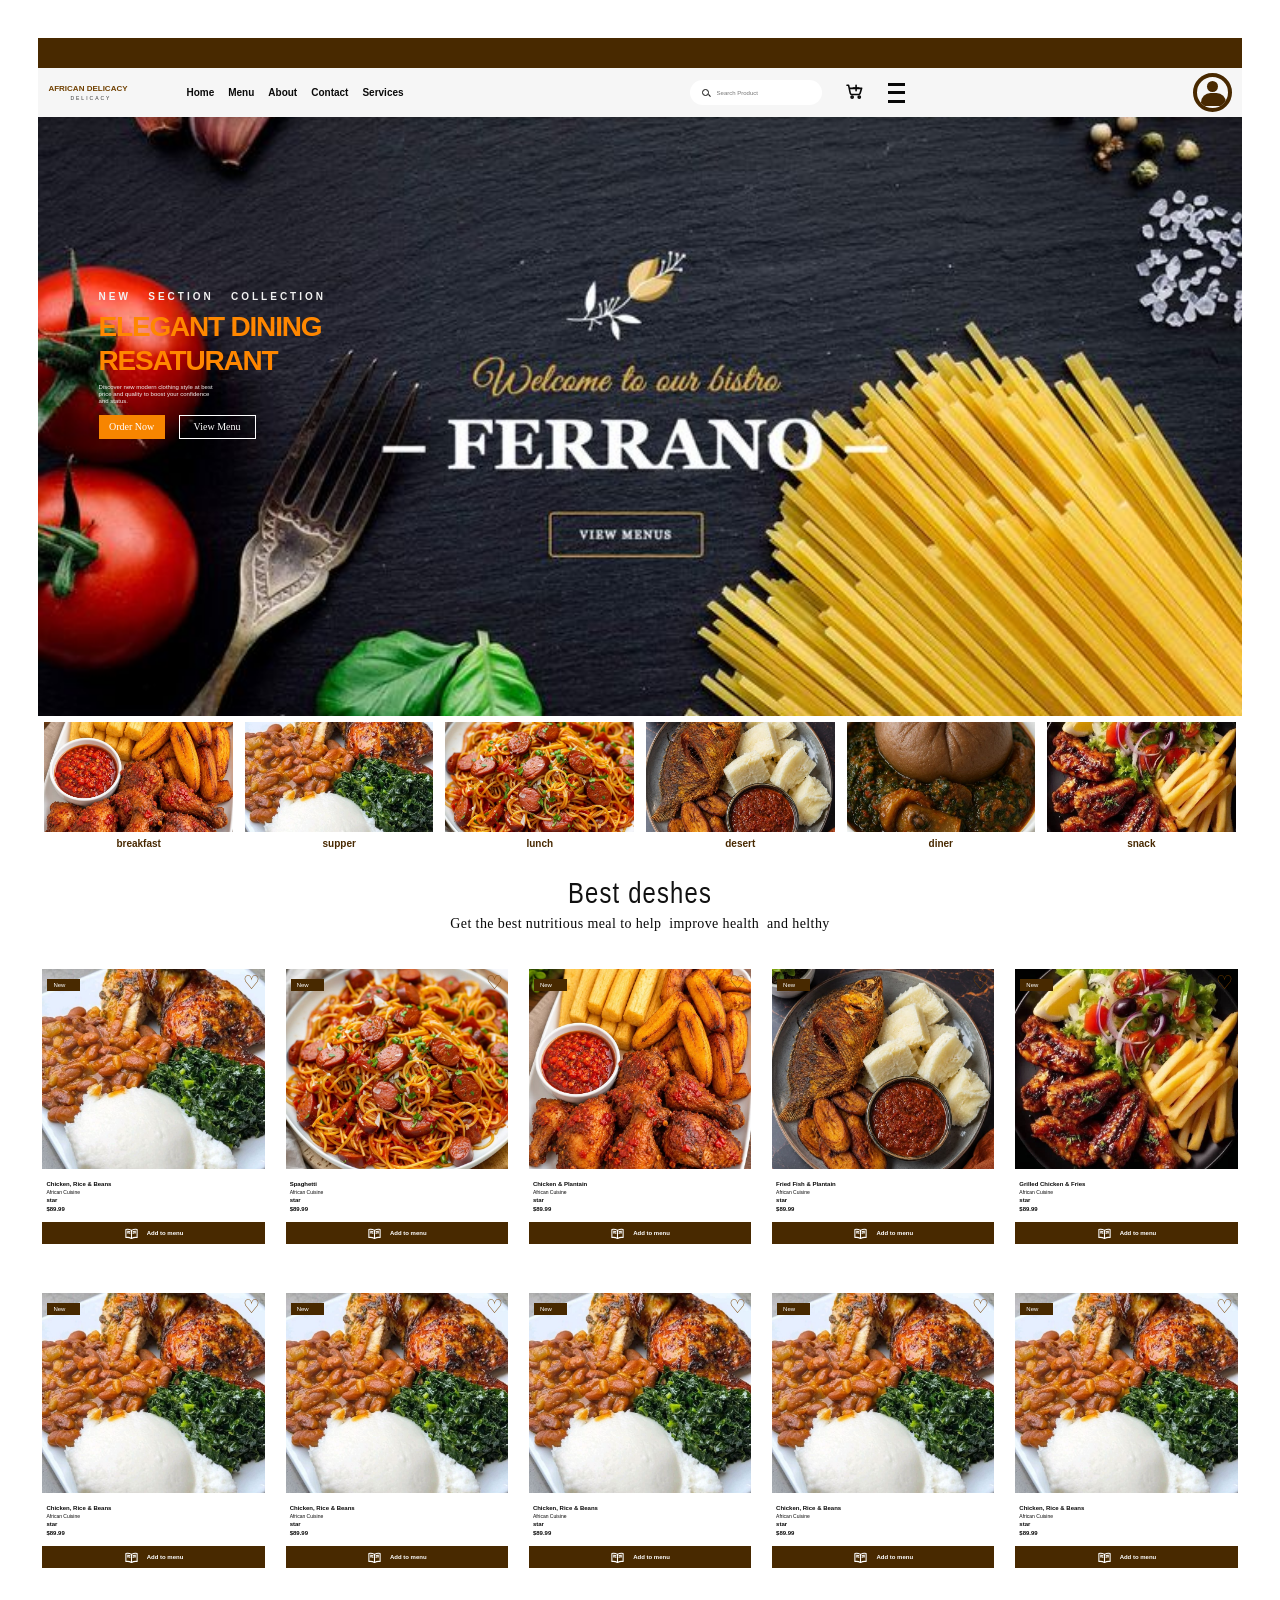
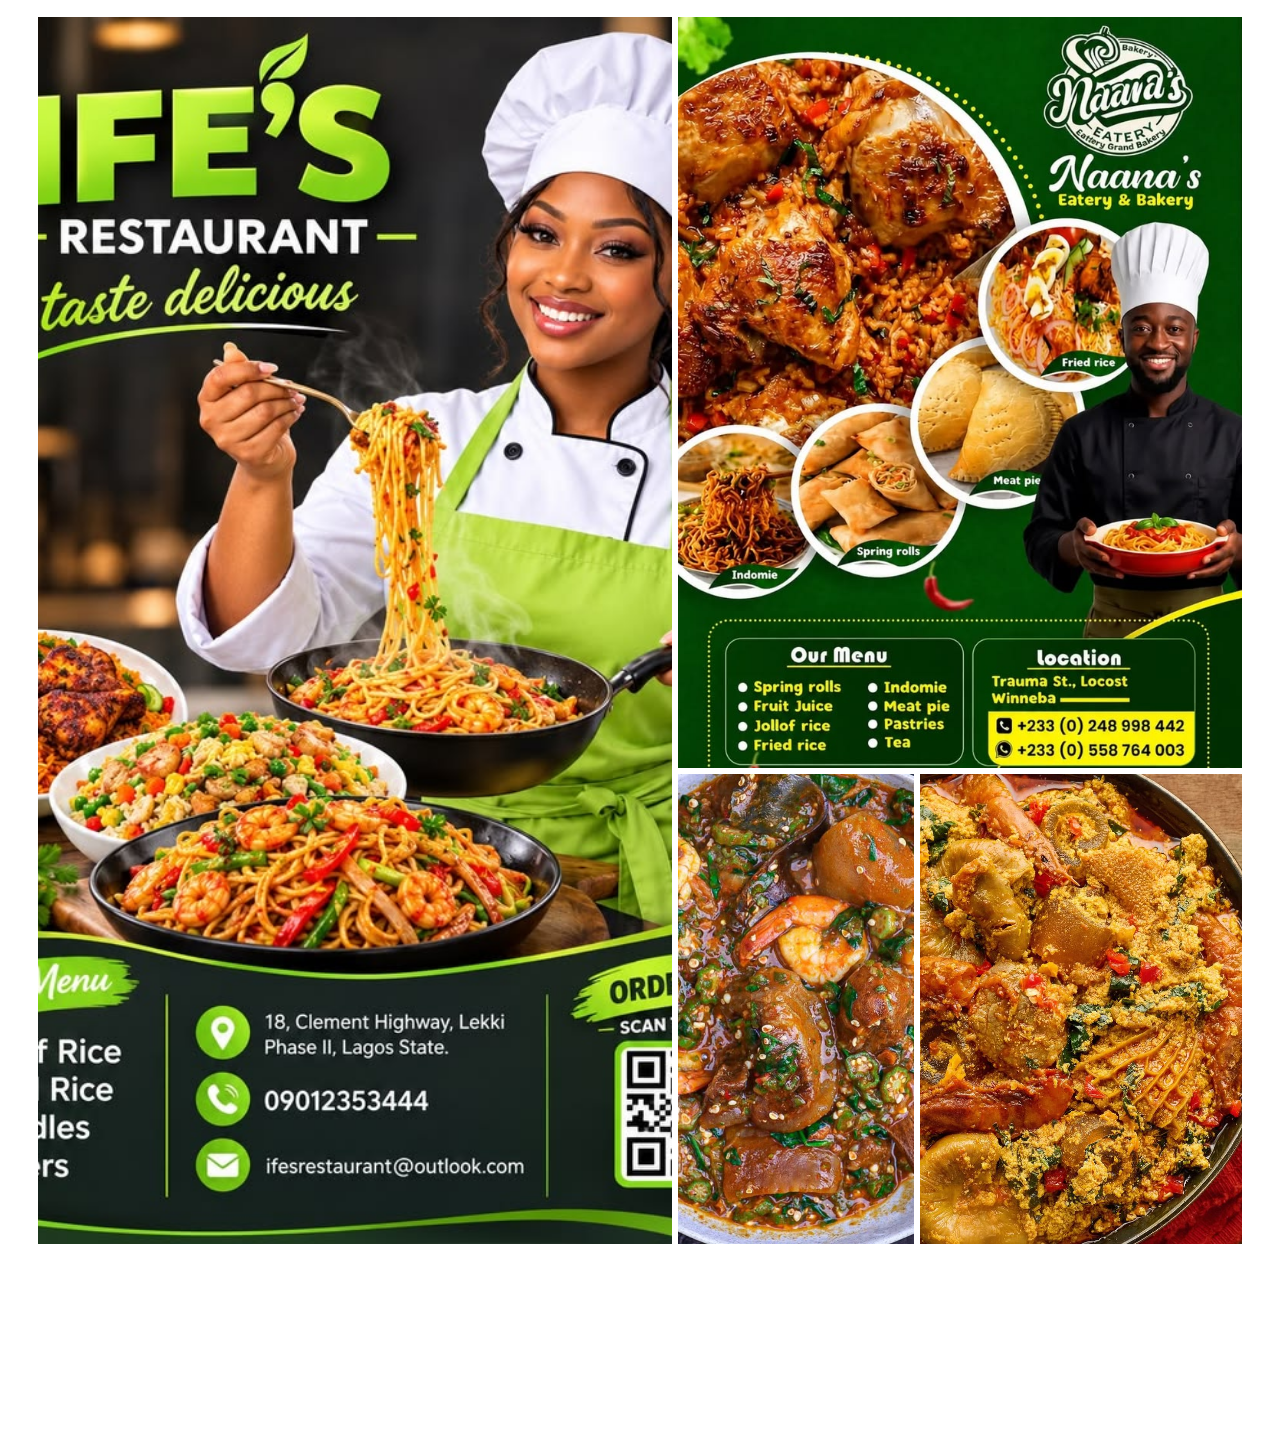
==== commit 7c83c151: "added menu and header, made the link functional." ====
--- a/index.html
+++ b/index.html
@@ -5,39 +5,12 @@
     <meta name="viewport" content="width=device-width, initial-scale=1.0">
     <title>African Delicacy</title>
     <link rel="stylesheet" href="./style.css">
+    <script src="./script.js" defer></script>
 </head>
 <body>
     <main class="page">
         <div class="top-band"></div>
-        <header class="site-header">
-            <a class="brand" href="#" aria-label="African Delicacy home">
-                <strong>AFRICAN DELICACY</strong>
-                <span>DELICACY</span>
-            </a>
-            <nav class="main-nav" aria-label="Main navigation">
-                <a href="./gallery">Gallery</a>
-                <a href="./about">About</a>
-                <a href="./contact">Contact</a>
-                <a href="./services">Services</a>
-            </nav>
-            <label class="search">
-                <span class="search-icon" aria-hidden="true"></span>
-                <input type="search" placeholder="Search Product" aria-label="Search Product">
-            </label>
-            <button class="icon-button cart-icon" aria-label="Shopping cart">
-                <svg viewBox="0 0 24 24" aria-hidden="true">
-                    <path d="M2.5 4h2l2.1 10.1a2 2 0 0 0 2 1.6h8.6a2 2 0 0 0 1.9-1.4L21 8H6"></path>
-                    <circle cx="9" cy="19" r="1.4"></circle>
-                    <circle cx="18" cy="19" r="1.4"></circle>
-                    <path d="M14 4v7m-3.5-3.5h7"></path>
-                </svg>
-            </button>
-            <button class="icon-button menu-icon" aria-label="Open menu"><span></span><span></span><span></span></button>
-            <button class="profile-icon" aria-label="Profile">
-                <span class="profile-head"></span>
-                <span class="profile-body"></span>
-            </button>
-        </header>
+        <div data-site-header></div>
 
         <section class="hero" aria-label="Welcome to our bistro">
             <div class="hero-copy">
--- a/style.css
+++ b/style.css
@@ -189,6 +189,26 @@
     background: url("./assets/hero.jpg") center center / cover no-repeat;
 }
 
+.menu-hero {
+    margin-bottom: 28px;
+    padding: 28px 16px;
+    background: #482900;
+    color: #fff;
+    text-align: center;
+}
+
+.menu-title {
+    margin: 0 0 8px;
+    font-size: 28px;
+    letter-spacing: 2px;
+}
+
+.menu-hero p {
+    margin: 0;
+    font-family: Georgia, "Times New Roman", serif;
+    font-size: 14px;
+}
+
 .hero-copy {
     position: absolute;
     top: 29%;
@@ -558,4 +578,26 @@
     .food-promos {
         height: 60vw;
     }
+}
+
+
+.menu-hero{
+    height: 400px;
+    background: url("./assets/d219a42a782949afede961ef1ff10e0c.jpg") center center / cover no-repeat;
+    background-size: cover;
+    font-family: Georgia, "Times New Roman", serif;
+    font-size: 16px;
+}
+
+.menu-hero h1{
+    font-size: 64px;
+    color: #fff;
+    text-align: center;
+    padding-top: 150px;
+}
+.menu-hero p{
+    font-size: 20px;
+    color: #fff;
+    text-align: center;
+    padding-top: 10px;
 }
